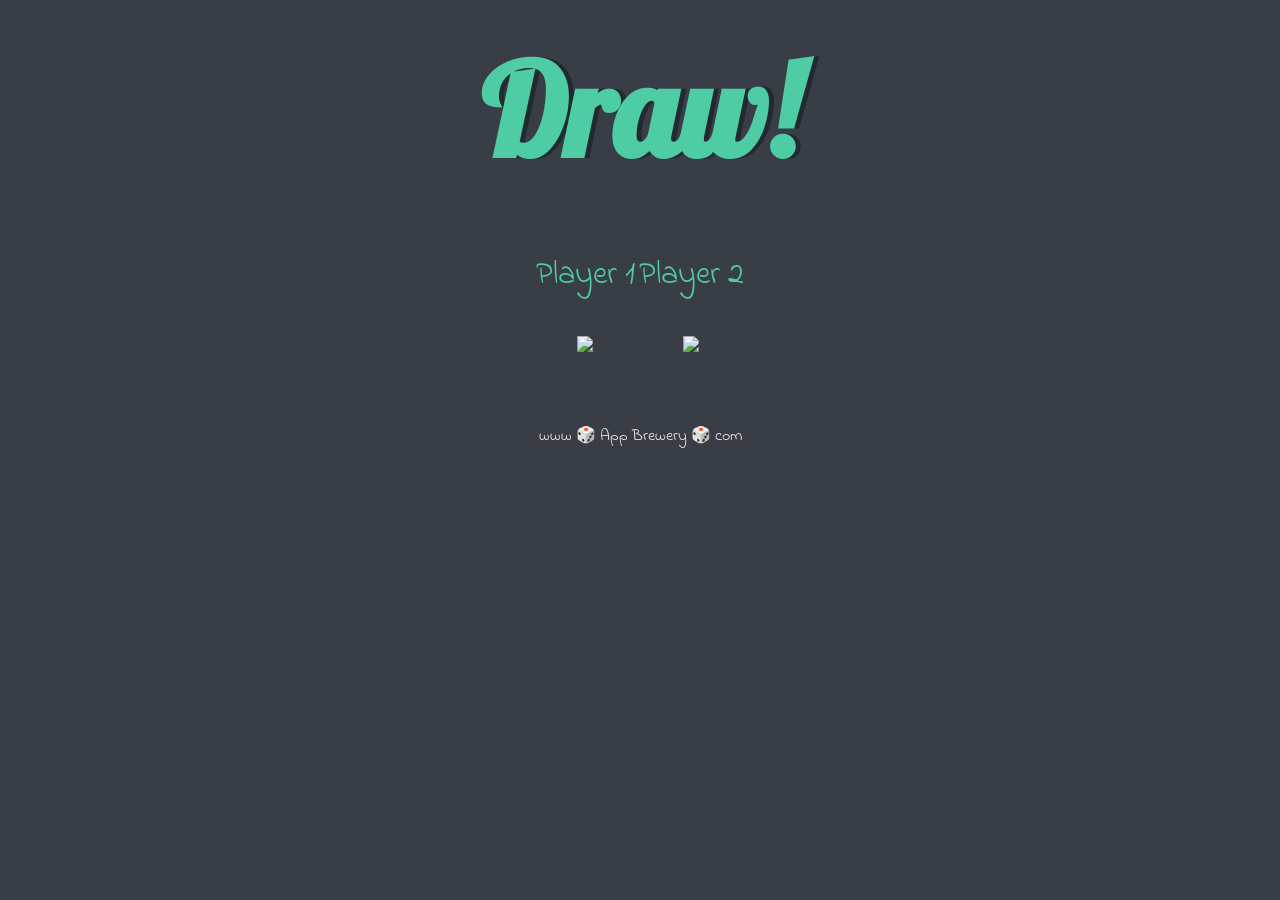
==== index.html @ 4d00249c "name" ====
<!DOCTYPE html>
<html lang="en" dir="ltr">
  <head>
    <meta charset="utf-8" />
    <title>Dicee</title>
    <link rel="stylesheet" href="styles.css" />
    <link
      href="https://fonts.googleapis.com/css?family=Indie+Flower|Lobster"
      rel="stylesheet"
    />
  </head>
  <body>
    <div class="container">
      <h1>Refresh Me</h1>

      <div class="dice">
        <p>Player 1</p>
        <img class="img1" src="./images/dice1.png" />
      </div>

      <div class="dice">
        <p>Player 2</p>
        <img class="img2" src="./images/dice1.png" />
      </div>
    </div>

    <script src="index.js" type="text/javascript"></script>
    
    <footer>www 🎲 App Brewery 🎲 com</footer>

  </body>
</html>
---- styles.css ----
.container {
  width: 70%;
  margin: auto;
  text-align: center;
}

.dice {
  text-align: center;
  display: inline-block;

}

body {
  background-color: #393E46;
}

h1 {
  margin: 30px;
  font-family: 'Lobster', cursive;
  text-shadow: 5px 0 #232931;
  font-size: 8rem;
  color: #4ECCA3;
}

p {
  font-size: 2rem;
  color: #4ECCA3;
  font-family: 'Indie Flower', cursive;
}

img {
  width: 80%;
    margin: 5px 20px;
}

footer {
  margin-top: 5%;
  color: #EEEEEE;
  text-align: center;
  font-family: 'Indie Flower', cursive;

}
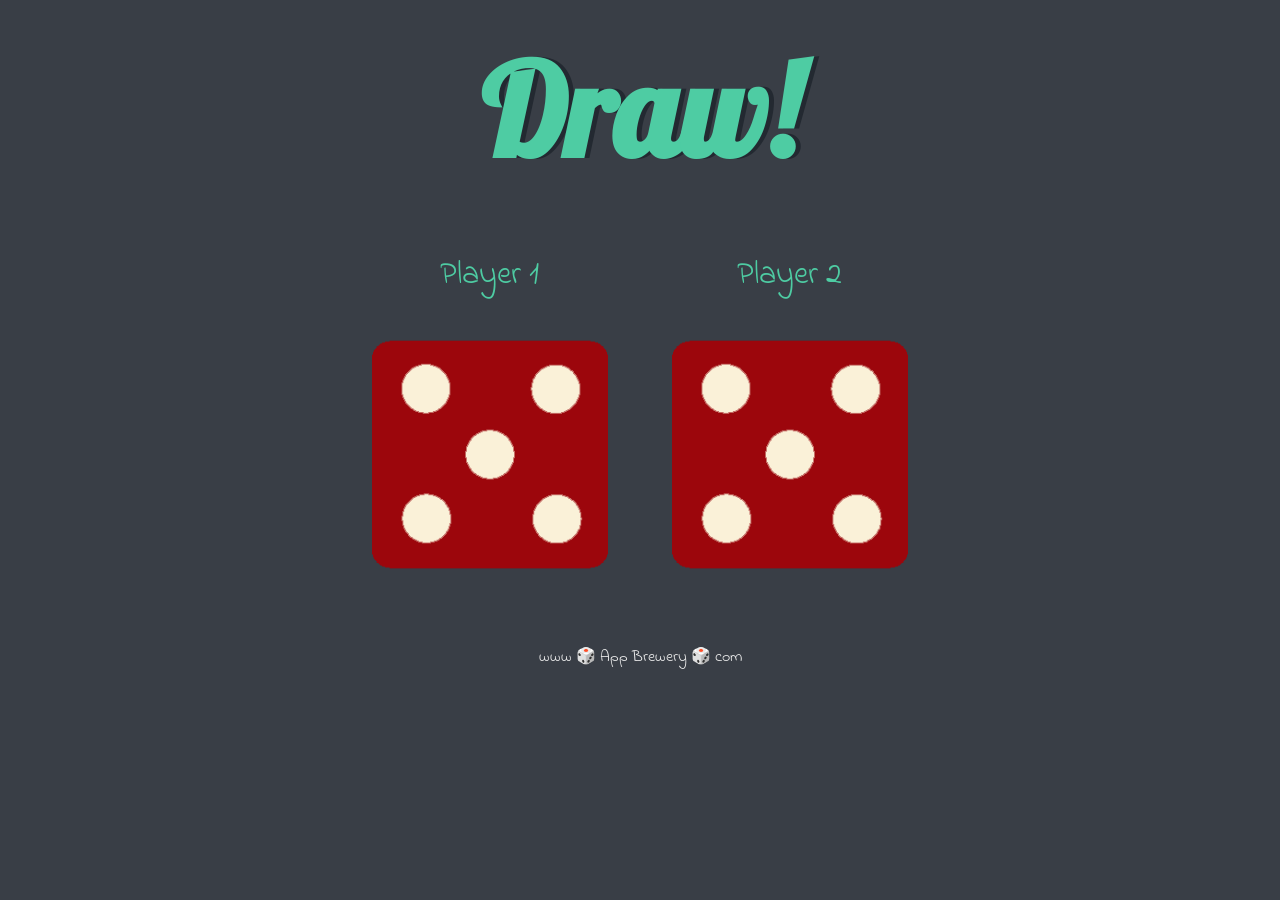
==== commit 7c171b38: "last change" ====
--- a/index.html
+++ b/index.html
@@ -15,12 +15,12 @@
 
       <div class="dice">
         <p>Player 1</p>
-        <img class="img1" src="./images/dice1.png" />
+        <img class="img1" src="" />
       </div>
 
       <div class="dice">
         <p>Player 2</p>
-        <img class="img2" src="./images/dice1.png" />
+        <img class="img2" src="" />
       </div>
     </div>
 
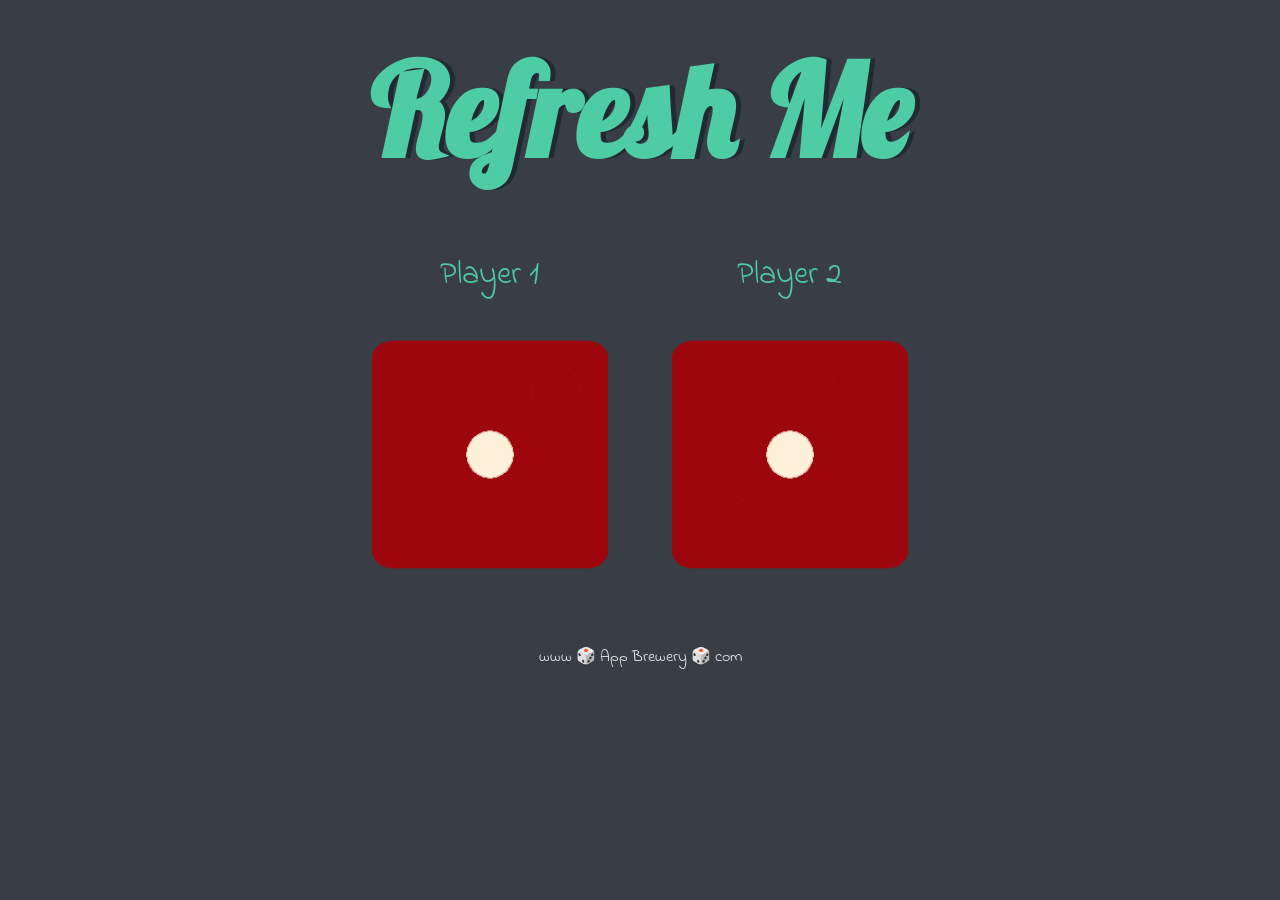
==== commit 5d7d5fd5: "done" ====
--- a/index.html
+++ b/index.html
@@ -15,12 +15,12 @@
 
       <div class="dice">
         <p>Player 1</p>
-        <img class="img1" src="" />
+        <img class="img1" src="images/dice1.png" />
       </div>
 
       <div class="dice">
         <p>Player 2</p>
-        <img class="img2" src="" />
+        <img class="img2" src="images/dice1.png" />
       </div>
     </div>
 
